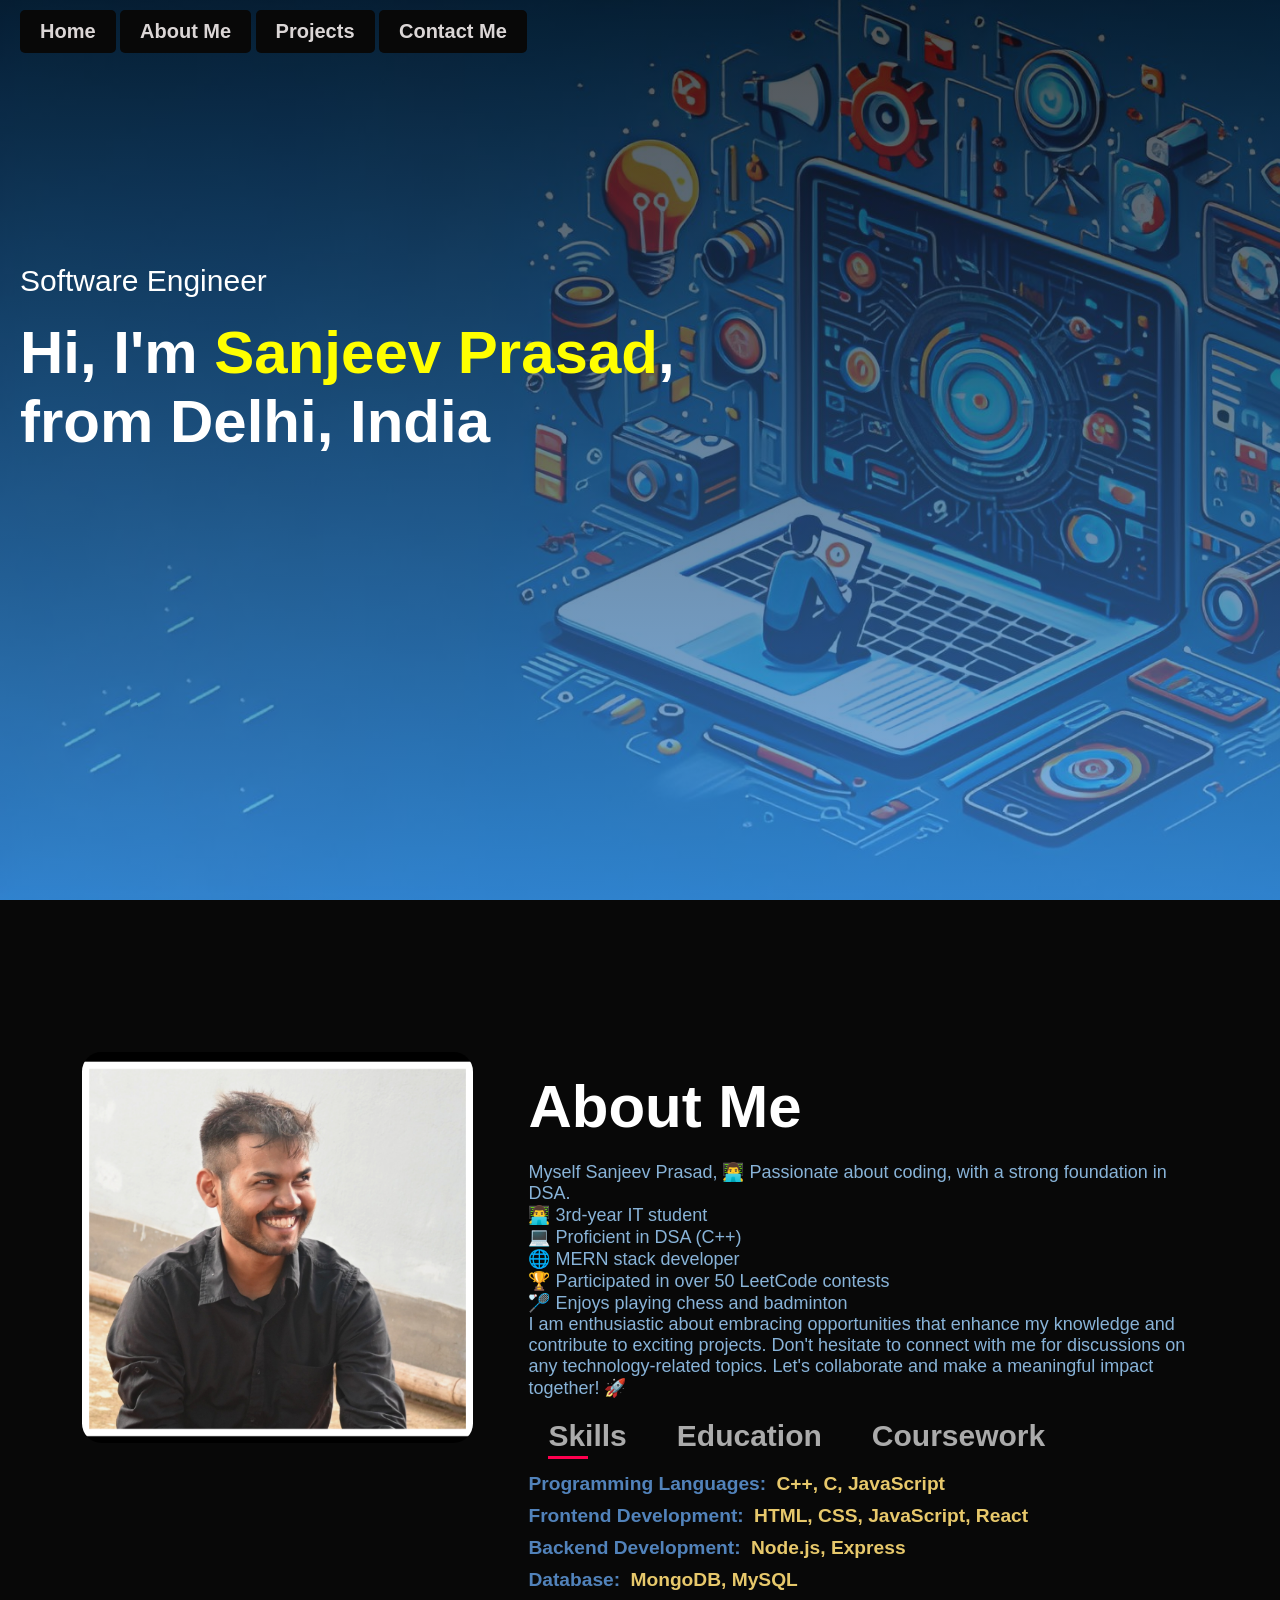
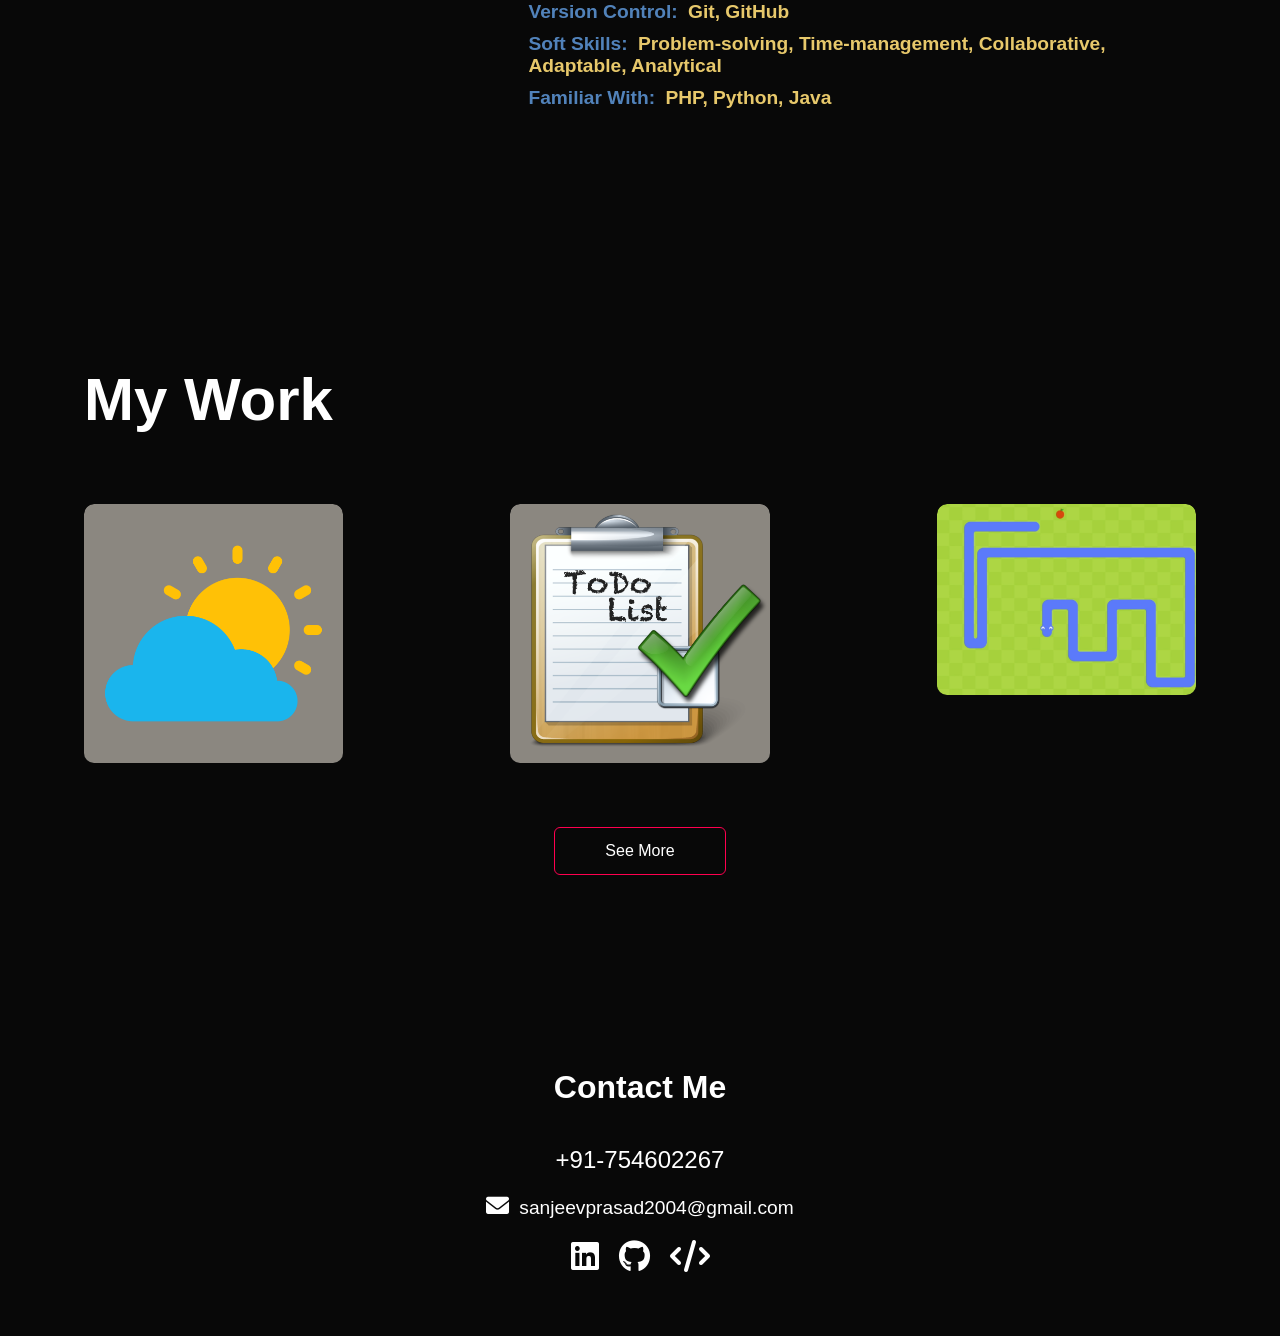
==== index.html @ 467614ae "Rename main.html to index.html" ====
<!DOCTYPE html>
<html lang="en">
<head>
    <meta charset="UTF-8">
    <meta name="viewport" content="width=device-width, initial-scale=1.0">
    <title>Document</title>
    <link rel="stylesheet" href="style.css">
    <link rel="stylesheet" href="https://cdnjs.cloudflare.com/ajax/libs/font-awesome/6.0.0-beta3/css/all.min.css">
</head>
<body>
<div id="header">
    <div class="container first-page">
        <nav>
            <ul>
                <li><a href="#header">Home</a></li>
                <li><a href="#about">About Me</a></li>
                <li><a href="#projects">Projects</a></li>
                <li><a href="#contact">Contact Me</a></li>
            </ul>
        </nav>

        <div class="header-text">
            <p>Software Engineer</p>
            <h1>Hi, I'm <span>Sanjeev Prasad</span>,<br>from Delhi, India</h1>
        </div>
    </div>
</div>
<!-- ...........................about........... -->
<div id="about">
    <div class="container">
        <div class="row">
            <div class="about-col-1">
                <img src="images/1.png" alt="my image">
            </div>
            <div class="about-col-2">
                <h1 class="sub-title">About Me</h1>
                <p class="bio">
                    Myself Sanjeev Prasad, 👨‍💻 Passionate about coding, with a strong foundation in DSA.<br>
                    👨‍💻 3rd-year IT student<br>
                    💻 Proficient in DSA (C++)<br>
                    🌐 MERN stack developer<br>
                    🏆 Participated in over 50 LeetCode contests<br>
                    🏸 Enjoys playing chess and badminton<br>
                    I am enthusiastic about embracing opportunities that enhance my knowledge and contribute to exciting projects. Don't hesitate to connect with me for discussions on any technology-related topics. Let's collaborate and make a meaningful impact together! 🚀
                </p>
                <div class="tab-titles">
                    <p class="tab-links active-link">Skills</p>
                    <p class="tab-links">Education</p>
                    <p class="tab-links">Coursework</p>
                </div>
                <div class="tab-content active-tab">
                    <ul>
                        <li><span class="category">Programming Languages:</span> <span class="highlight">C++, C, JavaScript</span></li>
                        <li><span class="category">Frontend Development:</span> <span class="highlight">HTML, CSS, JavaScript, React</span></li>
                        <li><span class="category">Backend Development:</span> <span class="highlight">Node.js, Express</span></li>
                        <li><span class="category">Database:</span> <span class="highlight">MongoDB, MySQL</span></li>
                        <li><span class="category">Version Control:</span> <span class="highlight">Git, GitHub</span></li>
                        <li><span class="category">Soft Skills:</span> <span class="highlight">Problem-solving, Time-management, Collaborative, Adaptable, Analytical</span></li>
                        <li><span class="category">Familiar With:</span> <span class="highlight">PHP, Python, Java</span></li>
                    </ul>
                </div>
                
                <!-- Education tab content -->
                <div class="tab-content">
                    <ul>
                        <li>
                            <span class="institution">Dr Akhilesh Das Gupta Institute of Technology and Management, India</span>
                            <br>
                            <span class="course">B TECH Information Technology</span>
                            <br>
                            <span class="duration">2021 - 2025</span>
                        </li>
                        <li>
                            <span class="institution">Army Public School, Ranchi</span>
                            <br>
                            <span class="course">CBSE (Class XII), Aggregate: 94.4</span>
                            <br>
                            <span class="duration">2020 - 2021</span>
                        </li>
                        <li>
                            <span class="institution">Army Public School, Ranchi</span>
                            <br>
                            <span class="course">CBSE (Class X), Aggregate: 93.4</span>
                            <br>
                            <span class="duration">2018 - 2019</span>
                        </li>
                    </ul>
                </div>

                <!-- Coursework tab content -->
                <div class="tab-content">
                    <ul>
                        <li><span class="subject">Data Structures and Algorithms</span></li>
                        <li><span class="subject">Operating Systems</span></li>
                        <li><span class="subject">Computer Networks</span></li>
                        <li><span class="subject">Object-oriented Programming Language</span></li>
                        <li><span class="subject">Database Management</span></li>
                    </ul>
                </div>
            </div>
        </div>
    </div>
</div>

<!-- ...........................about........... -->

<!-- ...........................projects........... -->
<!-- Projects Section -->
<div id="projects">
    <div class="container">
        <h1 class="sub-title">My Work</h1>
        <div class="work-list">
            <div class="work">
                <img src="images/weather.webp">
                <div class="layer">
                    <h3>Weather Forecast</h3>
                    <p>Weather forecasting application providing accurate and up-to-date weather information.</p>
                    <a href="https://sanjeev22004.github.io/WeatherWhisperer/" target="_blank">⌂</a>
                </div>
            </div>
            <div class="work">
                <img src="images/list.png">
                <div class="layer">
                    <h3>Quick Tick</h3>
                    <p>A simple and effective to-do list application to manage your daily tasks efficiently.</p>
                    <a href="https://sanjeev22004.github.io/Quick-tick/" target="_blank">⌂</a>
                </div>
            </div>
            <div class="work">
                <img src="images/snake.png">
                <div class="layer">
                    <h3>Snake Game</h3>
                    <p>Classic snake game implemented in JavaScript, providing a fun and nostalgic experience.</p>
                    <a href="https://sanjeev22004.github.io/sanke-game/" target="_blank">⌂</a>
                </div>
            </div>
        </div>
        <!-- Hidden additional projects -->
        <div class="work-list more-projects" style="display: none;">
            <div class="work">
                <img src="https://static.vecteezy.com/system/resources/previews/000/582/353/original/vector-shopping-icon.jpg">
                <div class="layer">
                    <h3>SwiftMart</h3>
                    <p>An e-commerce platform offering swift shopping experiences with user authentication and secure browsing.</p>
                    <a href="https://swiftmart-1.onrender.com/" target="_blank"><i class="fas fa-shopping-cart"></i></a>
                </div>
            </div>
            <div class="work">
                <img src="https://th.bing.com/th/id/OIP.Y_hXYsJfe5mdCBygKR0LBgHaHa?rs=1&pid=ImgDetMain">
                <div class="layer">
                    <h3>WatchWise</h3>
                    <p>Dynamic movie recommendation platform delivering movie suggestions based on user preferences.</p>
                    <a href="https://sanjeev22004.github.io/WatchWise/" target="_blank"><i class="fas fa-film"></i></a>
                </div>
            </div>
        </div>
    </div>
    <a href="#" class="btn show-more">See More</a>
</div>

<!-- ...........................contact...... -->
<!-- ...........................contact...... -->
<!-- Contact Section -->
<div id="contact">
    <div class="container">
        <h1 class="sub-title">Contact Me</h1>
        <div class="phone_number">+91-754602267</div>
       <div class="mail"><a href="mailto:sanjeevprasad2004@gmail.com" target="_blank"><i class="fas fa-envelope"></i>sanjeevprasad2004@gmail.com</a></div>
        
        
        <div class="contact-list">
            
            <a href="https://www.linkedin.com/in/sanjeev-prasad-41146025b/" target="_blank"><i class="fab fa-linkedin"></i></a>
            <a href="https://github.com/sanjeev22004" target="_blank"><i class="fab fa-github"></i></a>
            <a href="https://leetcode.com/sanjeevprasad2004/" target="_blank"><i class="fas fa-code"></i></a>
        </div>
    </div>
</div>





<script src="script.js"></script>
</body>
</html>
---- style.css ----
* {
    margin: 0;
    padding: 0;
    font-family: 'Poppins', sans-serif;
    box-sizing: border-box;
}

body {
    background: #080808;
    color: #fff;
}

#header {
    background-image: linear-gradient(rgba(7, 7, 7, 0.7), rgba(69, 151, 228, 0.681)), url(backgroundp.png);
    background-size: cover;
    width: 100%;
    height: 100vh;
}

.container {
    padding: 10px 20px;
}

nav ul li {
    display: inline-block;
    padding: 10px 20px;
    background-color: #080808;
    border-radius: 5px;
}

nav ul li a {
    color: #dbd6d6;
    font-weight: 550;
    text-decoration: none;
    font-size: 20px;
    position: relative;
}

nav ul li a::after {
    content: ' ';
    width: 0;
    height: 3px;
    background: #ff004f;
    position: absolute;
    left: 0;
    bottom: -6px;
    transition: 300ms;
}

nav ul li a:hover::after {
    width: 100%;
}

.header-text {
    margin-top: 17%;
    font-size: 30px;
}

.header-text h1 {
    font-size: 60px;
    margin-top: 20px;
}

.header-text h1 span {
    color: yellow;
}

/* ..................about........... */

#about {
    padding: 80px 0px;
    color: #ababab;
}

.row {
    display: flex;
    flex-direction: row;
    justify-content: space-between;
    flex-wrap: wrap;
    padding: 5% 5%;
}

.about-col-1 {
    flex-basis: 35%;
}

.about-col-2 {
    flex-basis: 60%;
}

.about-col-1 img {
    width: 100%;
    border-radius: 5%;
}

.sub-title {
    font-size: 60px;
    font-weight: 600;
    color: #fff;
    padding: 20px 0px;
}

.tab-titles {
    display: flex;
    margin: 20px;
}

.tab-links {
    margin-right: 50px;
    font-size: 30px;
    font-weight: 600;
    cursor: pointer;
    position: relative;
}

.tab-links::after {
    content: ' ';
    width: 0;
    height: 3px;
    background: #ff004f;
    position: absolute;
    left: 0;
    bottom: -6px;
    transition: 300ms;
}

.tab-links.active-link::after {
    width: 50%;
}

.tab-content ul li {
    list-style: none;
    margin: 10px 0;
    font-size: larger;
}

.tab-content {
    display: none;
}

.tab-content.active-tab {
    display: block;
}

.category {
    font-weight: bold;
    color: #68a8f1c4;
    margin-right: 5px;
}

.highlight {
    color: #e7c86b;
    font-weight: bold;
}

.institution {
    font-weight: bold;
    color: #68a8f1c4;
}

.course {
    font-style: italic;
}

.duration {
    color: #888;
}

.subject {
    font-weight: bold;
    color: #68a8f1c4;
}

.bio {
    font-size: large;
    color: rgb(136, 179, 216);
}

/* .................projects................ */

#projects {
    padding: 5% 5%;
}

.work-list {
    display: grid;
    grid-template-columns: repeat(3, 1fr);
    grid-gap: 15%;
    margin-top: 50px;
}

.work {
    border-radius: 10px;
    position: relative;
    overflow: hidden;
}

.work img {
    width: 100%;
    border-radius: 10px;
    background-color: #8b8780;
}

.layer {
    width: 100%;
    height: 0;
    background: linear-gradient(rgba(104, 24, 25, 0.8), #0e0e0e);
    border-radius: 10px;
    position: absolute;
    left: 0;
    bottom: 0;
    overflow: hidden;
    display: flex;
    align-items: center;
    justify-content: center;
    flex-direction: column;
    padding: 0 40px;
    text-align: center;
    font-size: 14px;
    transition: height 0.5s;
}

.layer h3 {
    font-weight: 500;
    margin: 20px 0;
    font-size: 200%;
}

.layer p {
    overflow: auto;
    color: rgba(189, 243, 243, 0.884);
}

.layer a {
    font-weight: 800;
    margin: 20px 0;
    color: #cd3434;
    text-decoration: none;
    font-size: xx-large;
    line-height: 60px;
    background: #fff;
    width: 60px;
    height: 60px;
    border-radius: 50%;
    text-align: center;
}

.work:hover img {
    transform: scale(1.1);
}

.work:hover .layer {
    height: 100%;
}

.btn {
    display: block;
    margin: 50px auto;
    border: 1px solid #ff004f;
    width: fit-content;
    padding: 14px 50px;
    border-radius: 6px;
    color: #fff;
    text-decoration: none;
    transition: 0.5s;
}

.btn:hover {
    background: #ff004f;
}

/* .................contact............... */
#contact {
    padding: 50px 0;
    text-align: center;
}

#contact .sub-title {
    font-size: 2em;
    margin-bottom: 20px;
}

.phone_number {
    font-size: 1.5em;
    margin: 20px 0;
}

.mail {
    margin: 20px 0;
    font-size: 1.2em;
}

.mail a {
    color: inherit;
    text-decoration: none;
    font-size: 1em;
    transition: color 0.3s ease;
}

.mail a i {
    margin-right: 10px;
    font-size: 1.2em;
}

.mail a:hover {
    color: #ff004f;
}

.contact-list {
    display: flex;
    justify-content: center;
    flex-wrap: wrap;
    gap: 20px;
    margin-top: 20px;
}

.contact-list a {
    display: inline-block;
    font-size: 2em;
    color: inherit;
    transition: transform 0.3s ease, color 0.3s ease;
}

.contact-list a:hover {
    transform: scale(1.1);
    color: #ff004f;
}
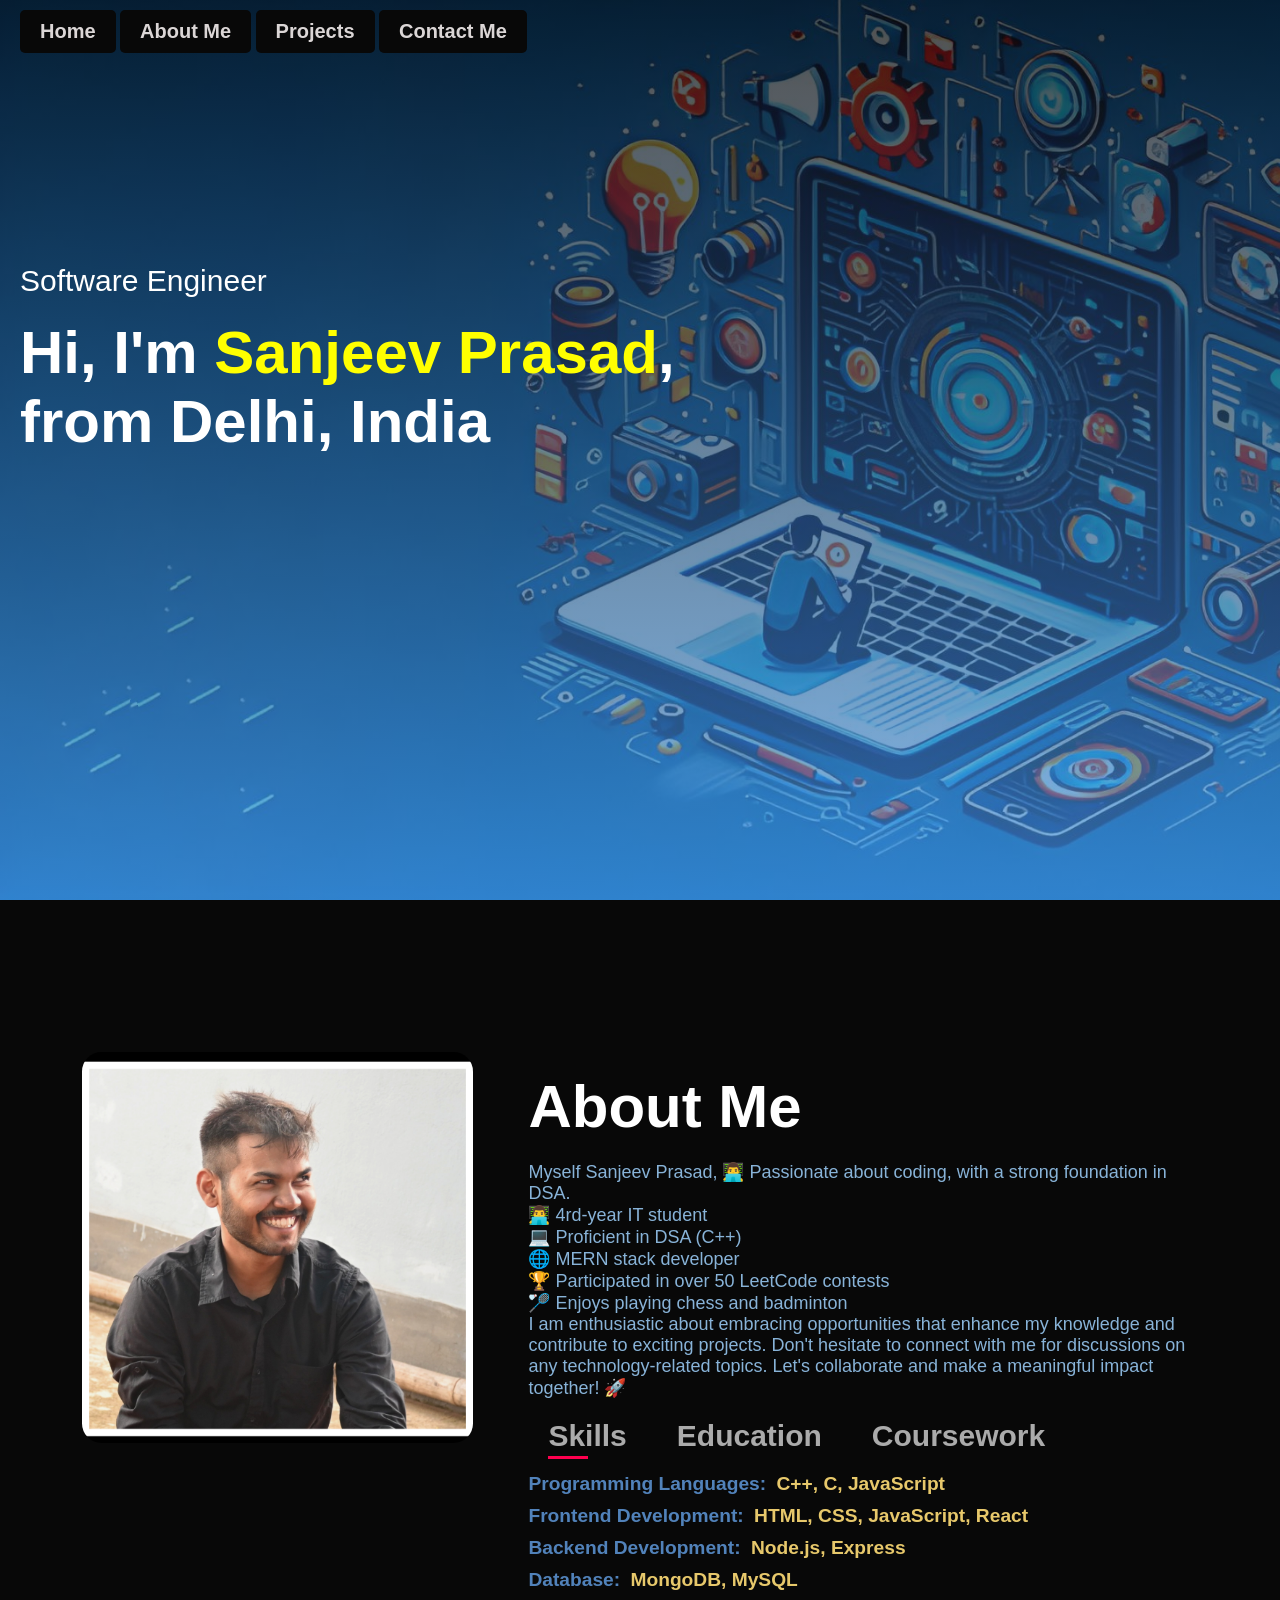
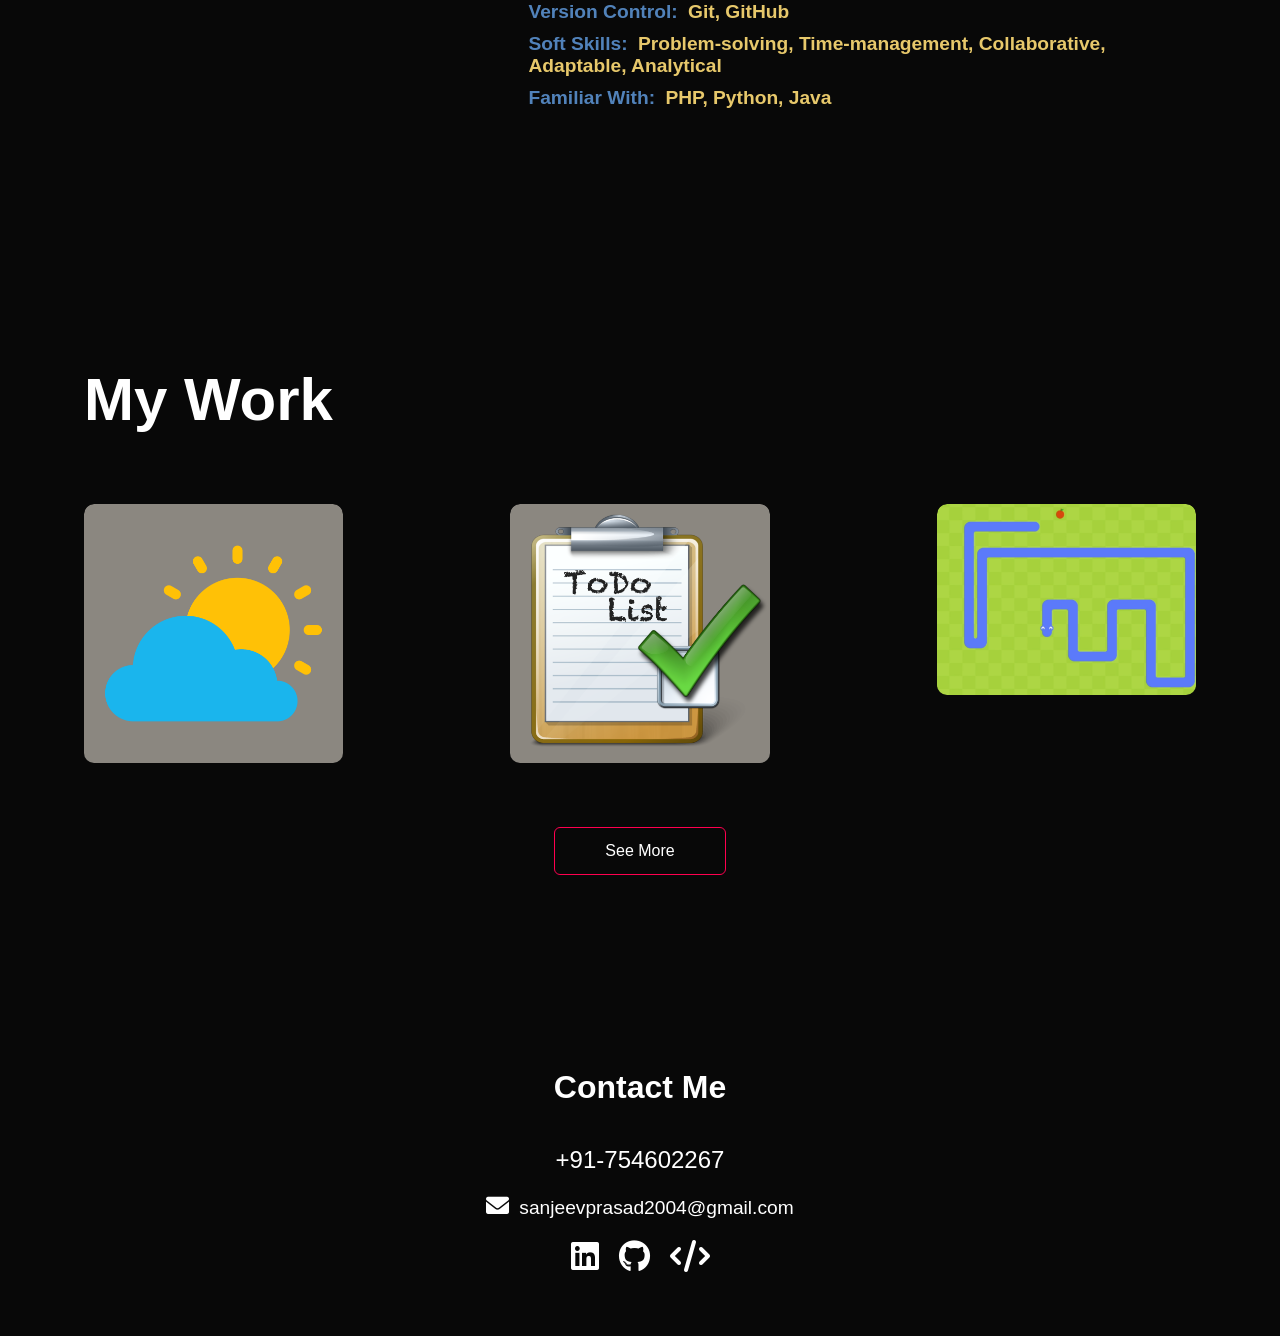
==== commit 5db5383d: "Resolved merge conflicts" ====
--- a/index.html
+++ b/index.html
@@ -36,7 +36,7 @@
                 <h1 class="sub-title">About Me</h1>
                 <p class="bio">
                     Myself Sanjeev Prasad, 👨‍💻 Passionate about coding, with a strong foundation in DSA.<br>
-                    👨‍💻 3rd-year IT student<br>
+                    👨‍💻 4rd-year IT student<br>
                     💻 Proficient in DSA (C++)<br>
                     🌐 MERN stack developer<br>
                     🏆 Participated in over 50 LeetCode contests<br>
@@ -115,7 +115,7 @@
                 <div class="layer">
                     <h3>Weather Forecast</h3>
                     <p>Weather forecasting application providing accurate and up-to-date weather information.</p>
-                    <a href="https://sanjeev22004.github.io/WeatherWhisperer/" target="_blank">⌂</a>
+                    <a href="https://github.com/sanjeev22004/WeatherWhisperer/" target="_blank">⌂</a>
                 </div>
             </div>
             <div class="work">
@@ -123,7 +123,7 @@
                 <div class="layer">
                     <h3>Quick Tick</h3>
                     <p>A simple and effective to-do list application to manage your daily tasks efficiently.</p>
-                    <a href="https://sanjeev22004.github.io/Quick-tick/" target="_blank">⌂</a>
+                    <a href="https://github.com/sanjeev22004/Quick-tick" target="_blank">⌂</a>
                 </div>
             </div>
             <div class="work">
@@ -131,7 +131,7 @@
                 <div class="layer">
                     <h3>Snake Game</h3>
                     <p>Classic snake game implemented in JavaScript, providing a fun and nostalgic experience.</p>
-                    <a href="https://sanjeev22004.github.io/sanke-game/" target="_blank">⌂</a>
+                    <a href="https://github.com/sanjeev22004/sanke-game/" target="_blank">⌂</a>
                 </div>
             </div>
         </div>
@@ -142,7 +142,7 @@
                 <div class="layer">
                     <h3>SwiftMart</h3>
                     <p>An e-commerce platform offering swift shopping experiences with user authentication and secure browsing.</p>
-                    <a href="https://swiftmart-1.onrender.com/" target="_blank"><i class="fas fa-shopping-cart"></i></a>
+                    <a href="https://github.com/sanjeev22004/swiftMart" target="_blank"><i class="fas fa-shopping-cart"></i></a>
                 </div>
             </div>
             <div class="work">
@@ -150,7 +150,14 @@
                 <div class="layer">
                     <h3>WatchWise</h3>
                     <p>Dynamic movie recommendation platform delivering movie suggestions based on user preferences.</p>
-                    <a href="https://sanjeev22004.github.io/WatchWise/" target="_blank"><i class="fas fa-film"></i></a>
+                    <a href="https://github.com/sanjeev22004/WatchWise/" target="_blank"><i class="fas fa-film"></i></a>
+                </div>
+            </div>
+            <div class="work" style="background-color: black;">
+                <div class="layer">
+                    <h3>YogaDelight</h3>
+                    <p>A personalized yoga application that uses AI to accurately detect and correct your poses. With a vast library of yoga poses, detailed instructions, and real-time feedback, it’s your perfect yoga partner.</p>
+                    <a href="https://github.com/sanjeev22004/Yoga_Delight" target="_blank"><i class="fas fa-spa"></i></a>
                 </div>
             </div>
         </div>
@@ -177,10 +184,6 @@
     </div>
 </div>
 
-
-
-
-
 <script src="script.js"></script>
 </body>
 </html>
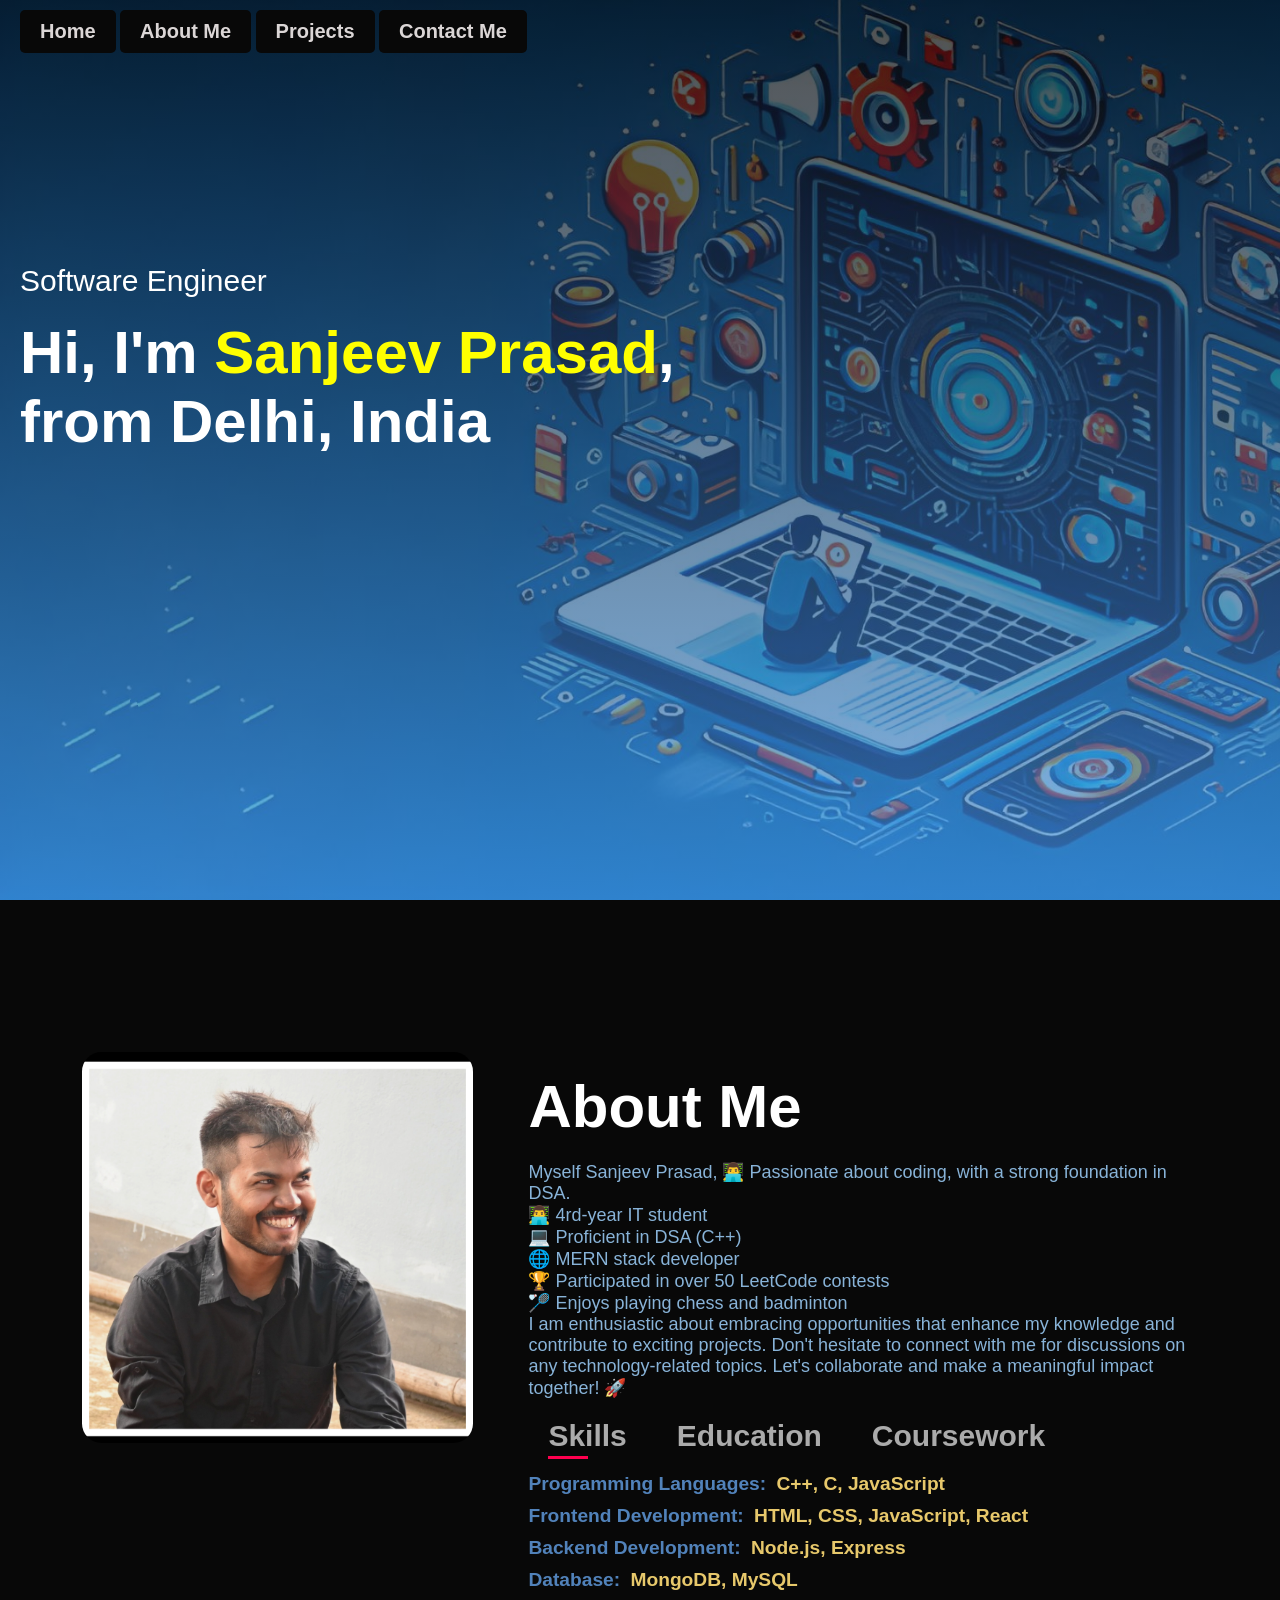
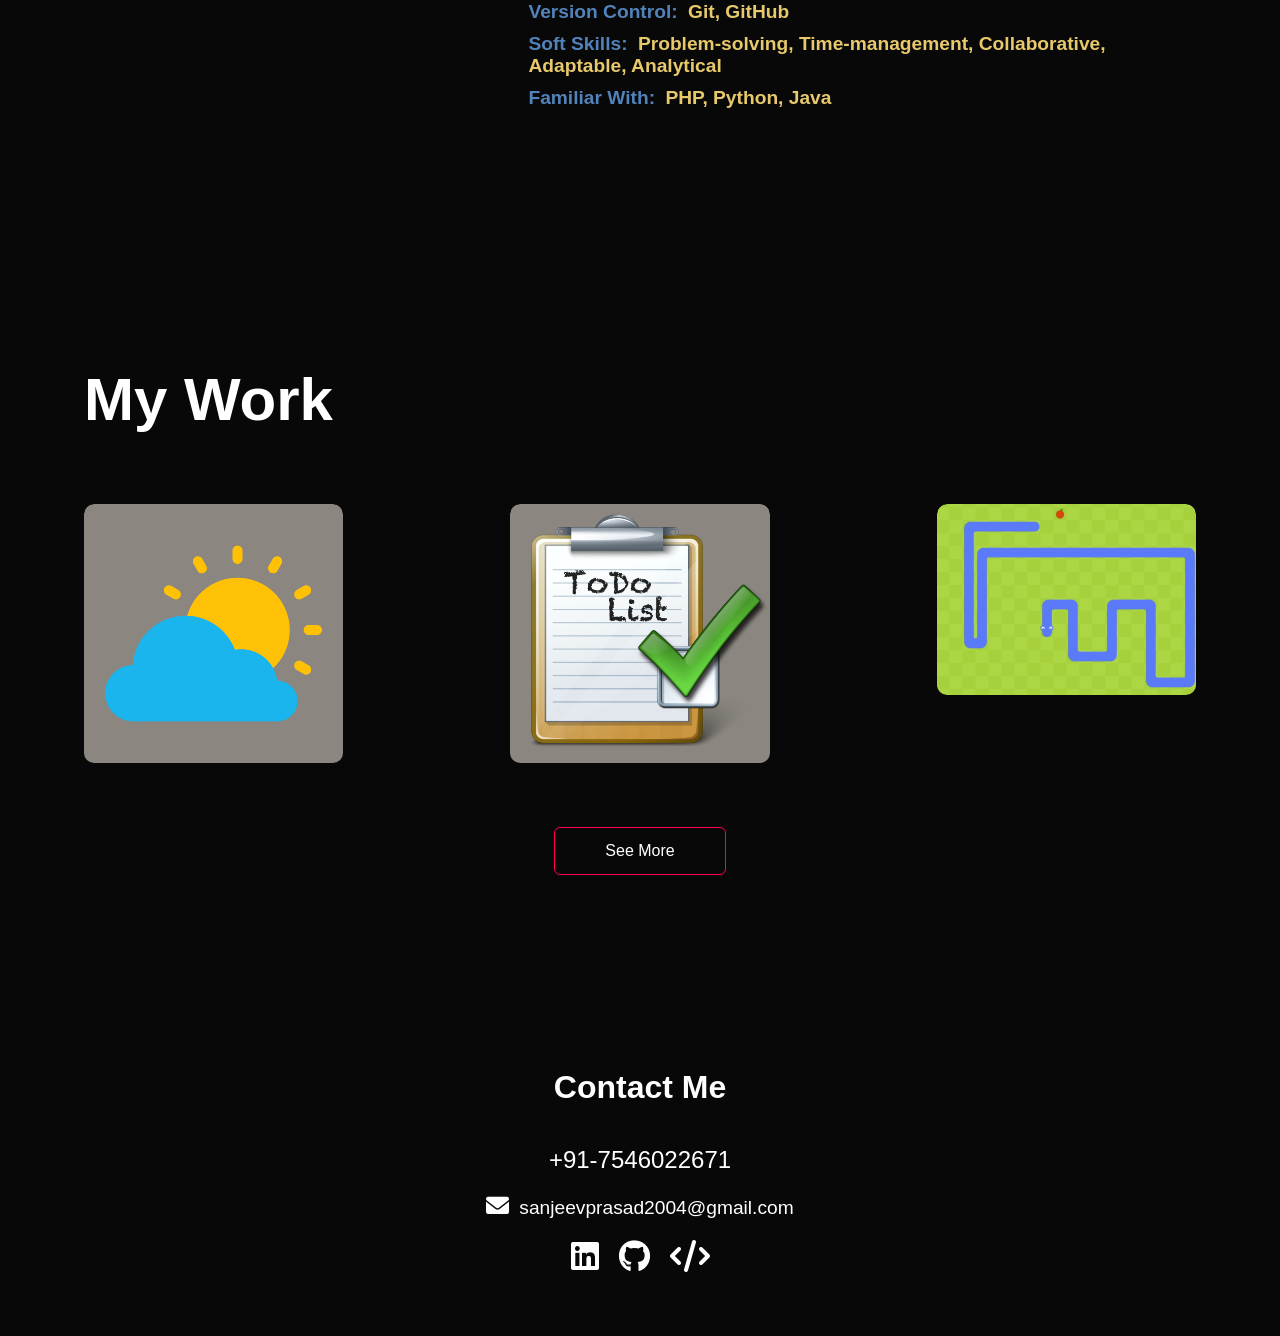
==== commit 33e86bae: "update." ====
--- a/index.html
+++ b/index.html
@@ -171,7 +171,7 @@
 <div id="contact">
     <div class="container">
         <h1 class="sub-title">Contact Me</h1>
-        <div class="phone_number">+91-754602267</div>
+        <div class="phone_number">+91-7546022671</div>
        <div class="mail"><a href="mailto:sanjeevprasad2004@gmail.com" target="_blank"><i class="fas fa-envelope"></i>sanjeevprasad2004@gmail.com</a></div>
         
         
